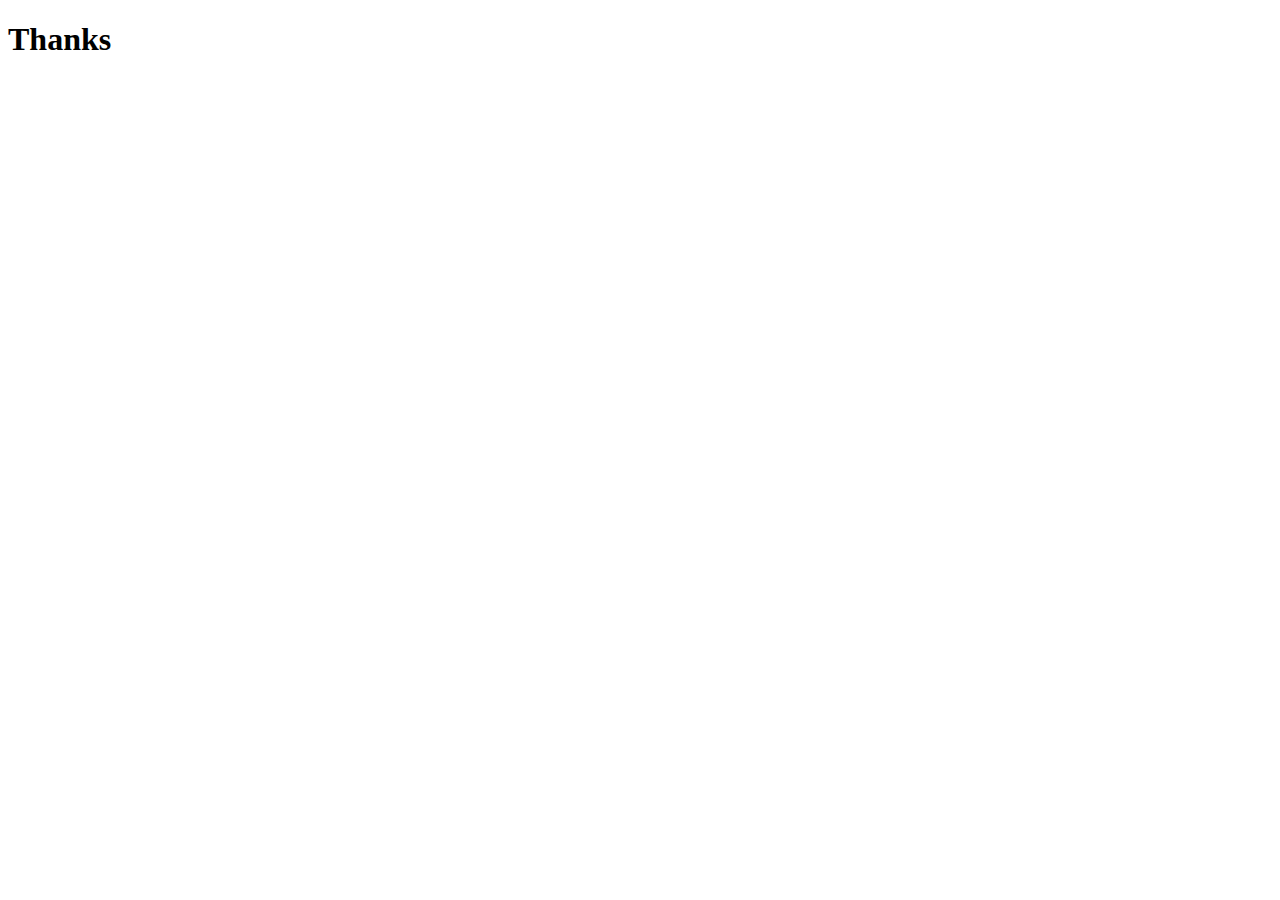
==== thanks.html @ 80386b15 "form activeted" ====
<!DOCTYPE html>
<html lang="en">
<head>
    <meta charset="UTF-8">
    <meta http-equiv="X-UA-Compatible" content="IE=edge">
    <meta name="viewport" content="width=device-width, initial-scale=1.0">
    <title>Thanks</title>
</head>
<body>
    <h1>Thanks</h1>
</body>
</html>
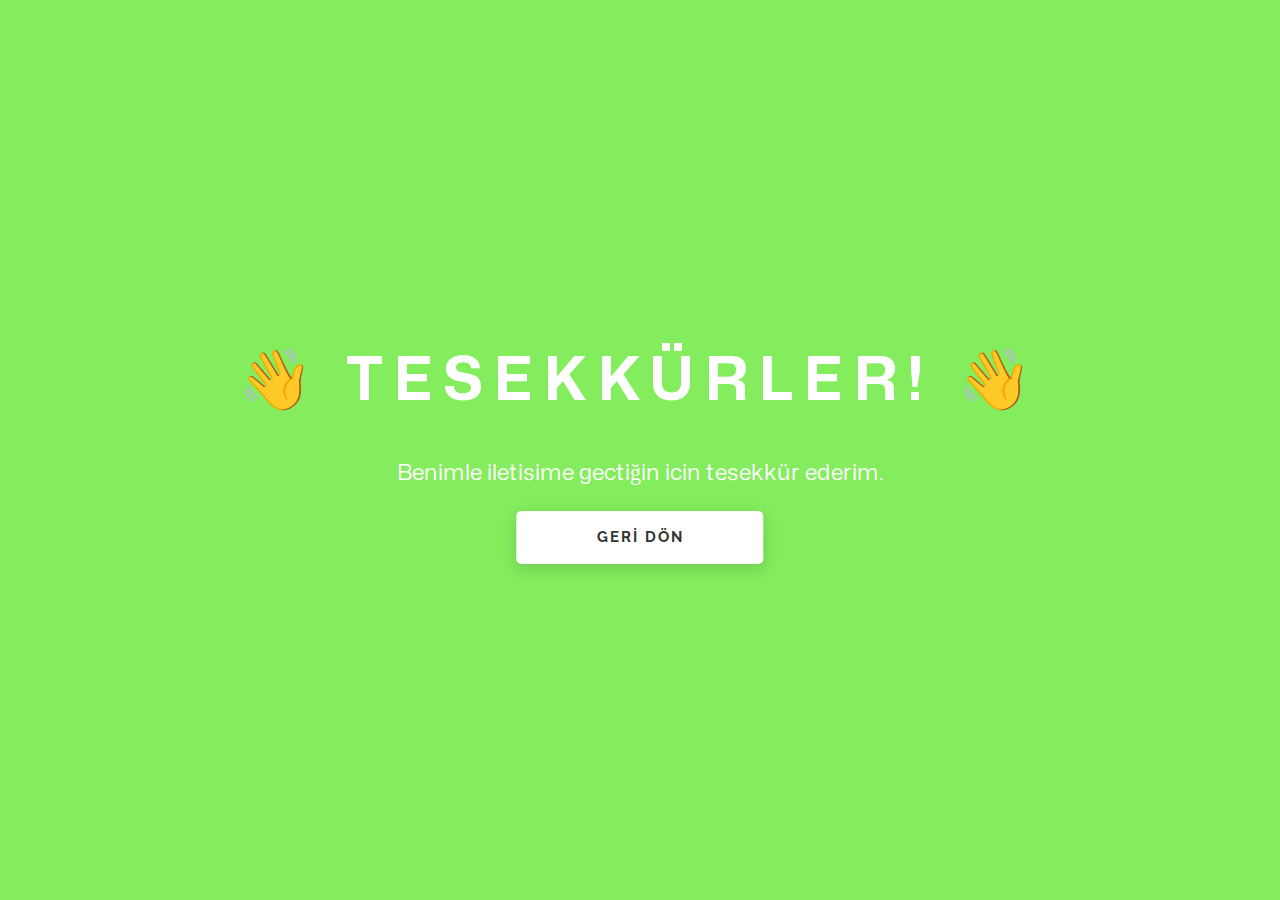
==== commit 788ff120: "thanks.html edited" ====
--- a/thanks.html
+++ b/thanks.html
@@ -1,12 +1,62 @@
 <!DOCTYPE html>
-<html lang="en">
-<head>
-    <meta charset="UTF-8">
-    <meta http-equiv="X-UA-Compatible" content="IE=edge">
-    <meta name="viewport" content="width=device-width, initial-scale=1.0">
-    <title>Thanks</title>
-</head>
-<body>
-    <h1>Thanks</h1>
-</body>
-</html>+<html lang="tr">
+  <head>
+    <meta charset="UTF-8" />
+    <meta name="viewport" content="width=device-width, initial-scale=1.0" />
+    <title>Mustafa Köle | Tesekkürler</title>
+    <meta name="keyword" content="Mustafa Köle | Kisisel Web Sitesi" />
+    <meta name="description" content="Mustafa Köle | Kisisel Web Sitesi" />
+    <link rel="icon" href="favicon/favicon.ico" />
+    <!-- Google Fonts -->
+    <link rel="preconnect" href="https://fonts.googleapis.com" />
+    <link rel="preconnect" href="https://fonts.gstatic.com" crossorigin />
+    <link
+      href="https://fonts.googleapis.com/css2?family=Open+Sans:wght@400;700&display=swap"
+      rel="stylesheet"
+    />
+    <link
+      href="https://fonts.googleapis.com/css2?family=Montserrat:wght@100&family=Raleway:ital,wght@0,100;0,500;1,100&display=swap"
+      rel="stylesheet"
+    />
+    <!-- Font Awesome -->
+    <link
+      rel="stylesheet"
+      href="https://cdnjs.cloudflare.com/ajax/libs/font-awesome/6.1.1/css/all.min.css"
+    />
+    <!-- CSS -->
+    <link rel="stylesheet" href="global.css" />
+    <link rel="stylesheet" href="main.css" />
+    <style>
+      @font-face {
+        font-family: "Mona Sans";
+        src: url("Mona-Sans/Mona-Sans.woff2");
+      }
+      h1,
+      p,
+      label {
+        font-family: "Mona Sans" !important;
+      }
+    </style>
+  </head>
+  <body>
+      <section id="home" class="home-hero">
+        <div class="home-content">
+          <h1 class="heading-primary thanks">&#128075; Tesekkürler! &#128075;</h1>
+          <div class="home-info">
+            <p class="text-primary">
+              Benimle iletisime gectiğin icin tesekkür ederim.
+            </p>
+          </div>
+          <div class="home-cta">
+            <a
+              href="https://mustafakole.dev"
+              class="btn1 btn1-bg"
+              target="_blank"
+              >Geri dön</a
+            >
+          </div>
+        </div>
+        
+      </section>
+  </body>
+</html>
--- a/global.css
+++ b/global.css
@@ -0,0 +1,104 @@
+/* Text */
+.text-center {
+    text-align: center;
+}
+
+.heading-small {
+    font-size: 1.25rem;
+}
+.heading-medium {
+    font-size: 1.5rem;
+}
+.heading-big {
+    font-size: 1.75rem;
+}
+
+
+/* Colors */
+
+.bg-dark-blue {
+    background: #062e51;
+}
+.bg-light-blue {
+    background: #336ea2;
+}
+.bg-lime-green {
+    background: #49D117;
+}
+.bg-midnight-purple {
+    background: #280137;
+}
+/* Buttons */
+.btn {
+    margin-top: 1.25rem;
+    padding: 0.8rem 3rem;
+    border-radius: 6px;
+    letter-spacing: 0.5px;
+}
+.btn1 {
+    background: #fff;
+    color: #333;
+    text-transform: uppercase;
+    letter-spacing: 2px;
+    display: inline-block;
+    font-weight: 700;
+    border-radius: 5px;
+    box-shadow: 0 5px 15px 0 rgba(0, 0, 0, 0.15);
+    transition: all 0.9s;
+}
+.btn1:hover {
+    transform: translateY(-7px);
+    background-color: rgba(255, 255, 255, 0.5);
+}
+.btn1-bg {
+    padding: 1.5rem 8rem;
+    font-size: 1.5rem;
+}
+.btn-primary {
+    background: #336ea2;
+}
+.btn-primary:hover {
+    color: #336ea2;
+    background: #fff;
+    border: 0.5px solid #336ea2;
+}
+.btn-dark {
+    background: #333;
+}
+
+.btn-dark:hover {
+    color: #333;
+    background: #fff;
+    border: 0.5px solid #333;
+}
+.btn-block {
+    width: 100%;
+    text-align: center;
+}
+/* Container */
+
+.container {
+    max-width: 1100px;
+    margin: 0 auto;
+}
+.sec-pad {
+    padding: 12rem 0;
+}
+
+/* Forms */
+.form-group {
+    padding: 0.25rem 0;
+}
+.form-group label {
+    display: block;
+}
+.form-control {
+    width: 100%;
+    padding: 0.5rem;
+    font-size: 1rem;
+    resize: none;
+    border: 3px solid #49D117;
+    border-radius: 10px;
+}
+
+ --- a/main.css
+++ b/main.css
@@ -0,0 +1,767 @@
+* {
+    margin: 0;
+    padding: 0;
+    box-sizing: inherit;
+}
+*,
+*::after,
+*::before {
+    margin: 0;
+    padding: 0;
+    box-sizing: inherit;
+}
+html {
+    font-family: 'Raleway', sans-serif;
+    scroll-behavior: smooth;
+    font-size: 62.6%;
+}
+body {
+    box-sizing: border-box;
+    position: relative;
+    line-height: 1.5;
+    font-family: 'Raleway', sans-serif;
+    overflow-x: hidden;
+    overflow-y: scroll;
+}
+mark {
+    background-color: #17D1C5;
+}
+a {
+    text-decoration: none;
+    color: #fff;
+}
+input:focus,
+button:focus,
+a:focus,
+textarea:focus {
+    outline: none;
+}
+/* Header */      
+.nav-container {
+    display: none;
+}
+.header {
+    position: fixed;
+    width: 100%;
+    z-index: 1000;
+    background: #74d5ed;
+    box-shadow: 0 10px 100px rgba(0, 0, 0, 0.1);
+    font-family: 'Montserrat', sans-serif;
+}
+.header-content {
+    display: flex;
+    align-items: center;
+    justify-content: space-between;
+    padding: 1em 5em;
+    font-size: .7em;
+}
+.header-main ul {
+    list-style-type: none;
+}
+.header-logo-container {
+    display: flex;
+    align-items: center;
+    cursor: default;
+    color: #333;
+    transition: all 0.4s ease-in-out;
+}
+.header-logo-container:hover {
+    color: rgba(255, 255, 255, 0.9);
+}
+.header-logo-sub {
+        font-size: 1.8rem;
+        text-transform: uppercase;
+        font-weight: 800;
+        letter-spacing: 1px;
+        padding: 0 0 0 1.5em;
+        white-space: nowrap;
+}
+
+.header .header-content .header-main ul li {
+    line-height: 1;
+    margin-left: 1em;
+    padding-left: 1em;
+}
+
+.header_links {
+    display: flex;
+}
+.header_link {
+    padding: 0.2em 0.2em;
+    display: inline-block;
+    font-size: 1.6rem;
+    color: #333;
+    text-transform: uppercase;
+    letter-spacing: 1px;
+    padding: 2.2rem 3rem;
+    font-weight: 700;
+    transition: all 0.3s ;
+    flex: 1 1;
+    overflow: hidden;
+}
+.header_link:hover {
+    color: rgba(255, 255, 255, 0.9);
+}
+
+.header-logo-img-cont {
+    width: 5rem;
+    height: 5rem;
+    border-radius: 50px;
+    overflow: hidden;
+    margin-right: 1.5rem;
+    background: #0062b9;
+}
+.header-logo-img {
+    width: 100%;
+    height: 100%;
+    -o-object-fit: cover;
+    object-fit: cover;
+    -o-object-position: center;
+    object-position: center;
+    display: block;
+}
+
+/* mobil için navbar */
+
+
+
+/* Home Section */
+
+.home-hero {
+    color: #fff;
+    background: #83ED5D;
+    background-position: center;
+    height: 100vh;
+    min-height: 80rem;
+    max-height: 120rem;
+    position: relative;
+}
+.home-content {
+    position: absolute;
+    top: 50%;
+    left: 50%;
+    transform: translate(-50%, -50%);
+    max-width: 90rem;
+    width: 92%;
+}
+.home-info {
+    margin: 3rem auto 0 auto;
+    max-width: 90rem;
+}
+.home-info .text-primary {
+    color: #fff;
+    font-size: 2.2rem;
+    text-align: center;
+    width: 100%;
+    line-height: 1.6;
+}
+.home-cta {
+    margin-top: 2rem;
+    text-align: center;
+}
+/* home section mouse scroll */
+.mouse {
+    width: 25px;
+    height: 40px;
+    border: 2px solid black;
+    border-radius: 60px;
+    position: absolute;
+    overflow: hidden;
+    transform: rotateX(180deg);
+}
+.mouse::before {
+    content: "";
+    width: 5px;
+    height: 5px;
+    position: absolute;
+    bottom: 7px;
+    left: 50%;
+    transform: translateX(-50%);
+    background-color: black;
+    border-radius: 50%;
+    opacity: 1;
+    animation: wheel 1.3s infinite;
+    -webkit-animation: wheel 1.3s infinite;
+}
+.home-mouse-scroll-cont {
+    position: absolute;
+    bottom: 12%;
+    left: 50%;
+    transform: translateX(-50%);
+}
+.home-mouse-scroll-cont .mouse a {
+    cursor: pointer;
+}
+/* home section mouse scroll bitis */
+.home-socials {
+    position: absolute;
+    top: 50%;
+    border: 2px solid #eee;
+    border-left: 2px solid #eee;
+    transform: translateY(-50%);
+}
+.home-social {
+    width: 5rem;
+}
+.home-social-icon-link {
+    width: 100%;
+    display: block;
+    padding: 1.2rem;
+    border-bottom: 2px solid #eee;
+    transition: background 0.3s;
+}
+.home-social-icon-link:hover {
+    background: rgba(255, 255, 255, 0.1);
+}
+.home-social-icon-link-bd-none {
+    border-bottom: 0;
+}
+.home-social-icon {
+    width: 100%;
+}
+.heading-primary {
+    font-size: 7rem;
+    text-transform: uppercase;
+    letter-spacing: 10px;
+    text-align: center;
+}
+
+/* About */
+
+.about {
+    background: #FFDDC5;
+    position: relative;
+    min-height: 100vh;
+}
+.sec-pad {
+    padding: 8rem 0;
+}
+.main-container {
+    max-width: 120rem;
+    margin: auto;
+    width: 92%;
+}
+.heading-sec--mb-med {
+    margin-bottom: 9rem;
+}
+.heading-sec--main {
+    display: block;
+    font-size: 4rem;
+    text-transform: uppercase;
+    letter-spacing: 1px;
+    letter-spacing: 3px;
+    text-align: center;
+    margin-bottom: 3.5rem;
+    position: relative;
+}
+.heading-sec--main::after {
+    content: "";
+    position: absolute;
+    top: calc(100% + 1.5rem);
+    height: 5px;
+    width: 3rem;
+    background: white;
+    left: 50%;
+    transform: translateX(-50%);
+    border-radius: 5px;
+}
+.heading-sec--sub {
+    display: block;
+    text-align: center;
+    color: black;
+    font-family: 'Montserrat', sans-serif;
+    font-size: 2rem;
+    font-weight: 900;
+    max-width: 80rem;
+    margin: auto;
+    line-height: 1.6;
+}
+
+.about-content {
+    display: grid;
+    grid-template-columns: 1fr 1fr;
+    row-gap: 10rem;
+}
+.about-content-title {
+    font-weight: 700;
+    font-size: 2.8rem;
+    margin-bottom: 3rem;
+    text-align: center;
+    text-transform: capitalize;
+}
+.about-content-details-para {
+    font-size: 1.6rem;
+    color: black;
+    max-width: 60rem;
+    line-height: 1.7;
+    margin-bottom: 1rem;
+    padding: 0 2rem 0 2rem;
+}
+.about-content-details-para-h1 {
+    font-weight: 700;
+    margin: 0 3px;
+}
+.about-content-detatils-para:last-child {
+    margin-bottom: 4rem;
+}
+.about-content-interested {
+    padding-left: 3rem;
+}
+
+
+
+/* about section mouse scroll */
+.mouse1 {
+    width: 25px;
+    height: 40px;
+    border: 2px solid #49D117;
+    border-radius: 60px;
+    position: absolute;
+    overflow: hidden;
+    transform: rotateX(180deg);
+    bottom: 35px;
+}
+.mouse1::before {
+    content: "";
+    width: 5px;
+    height: 5px;
+    position: absolute;
+    bottom: 7px;
+    left: 50%;
+    transform: translateX(-50%);
+    background-color: #49D117;
+    border-radius: 50%;
+    opacity: 1;
+    animation: wheel 1.3s infinite;
+    -webkit-animation: wheel 1.3s infinite;
+}
+.about-mouse-scroll-cont {
+    position: absolute;
+    bottom: 3%;
+    left: 50%;
+    transform: translateX(-50%);
+}
+
+.about-mouse-scroll-cont .mouse1 a {
+    cursor: pointer;
+}
+/* about section mouse scroll bitis */
+
+
+/* Skills */
+.interested {
+    display: flex;
+    flex-wrap: wrap;
+    justify-content: center;
+}
+.interested_interes {
+    padding: 1rem 2rem;
+    margin-bottom: 1.5rem;
+    margin-right: 1.5rem;
+    font-size: 1.6rem;
+    background: rgba(0, 0, 0, 0.9);
+    border-radius: 5px;
+    font-weight: 600;
+    color: #fff;
+    text-transform: uppercase;
+    transition: all 0.3s;
+}
+.interested_interes:hover{
+    background: rgba(0, 0, 0, 1);
+    transform: translateY(-4px);
+}
+
+/* skills section mouse scroll */
+.mouse2 {
+    width: 25px;
+    height: 40px;
+    border: 2px solid #FFDDC5;
+    border-radius: 60px;
+    position: absolute;
+    overflow: hidden;
+    transform: rotateX(180deg);
+}
+.mouse2::before {
+    content: "";
+    width: 5px;
+    height: 5px;
+    position: absolute;
+    bottom: 7px;
+    left: 50%;
+    transform: translateX(-50%);
+    background-color: #FFDDC5;
+    border-radius: 50%;
+    opacity: 1;
+    animation: wheel 1.3s infinite;
+    -webkit-animation: wheel 1.3s infinite;
+}
+.skills-mouse-scroll-cont {
+    position: absolute;
+    bottom: 12%;
+    left: 50%;
+    transform: translateX(-50%);
+}
+.skills-mouse-scroll-cont .mouse2 a {
+    cursor: pointer;
+}
+
+/* skills section mouse scroll bitis */
+
+/* Skills */
+
+.skills {
+    color: #fff;
+    background: rgba(255, 175, 64);
+    background-position: center;
+    height: 100vh;
+    min-height: 80rem;
+    max-height: 120rem;
+    position: relative;
+}
+/* Footer */
+
+footer {
+    text-align: center;
+    padding: 1rem;
+    background-color: #fa8072;
+    color: white;
+}
+footer p {
+    margin: 4px;
+    font-size: 1.6rem;
+    font-style: italic;
+    color: #70FADA;
+    font-weight: 600;
+}
+footer .copyrigt {
+    font-weight: 100;
+}
+.footer-socials {
+    display: flex;
+    flex-direction: row;
+    justify-content: center;
+}
+
+.footer-social-icon-link {
+    width: 3%;
+    display: block;
+    padding: 1.2rem;
+    transition: background 0.3s;
+}
+.footer-social-icon-link:hover {
+    background: rgba(255, 255, 255, 0.1);
+}
+.footer-social-icon {
+    width: 1.9em;
+}
+
+/* Contacts */
+
+.heading-sec--main_lt {
+    color: #fff;
+}
+.heading-sec--main_lt::after {
+    content: "";
+    background: rgb(255, 175, 64) !important;
+}
+.contact {
+    background: linear-gradient(to right, rgba(0, 98, 185, 0.8), rgba(0, 98, 185, 0.8));
+    background-size: cover;
+    background-position: center;
+    position: relative;
+}
+.heading-sec--sub_lt {
+    color: #eee;
+}
+.contact-form--container {
+    box-shadow: 0 0 10px rgba(0, 0, 0, 0.1);
+    background: white;
+    padding: 4rem;
+    margin-top: 6rem;
+    max-width: 80rem;
+    text-align: right;
+    width: 95%;
+    border-radius: 10px;
+    margin: 5rem auto 0 auto;
+}
+.contact-form--field {
+    margin-bottom: 4rem;
+}
+.contact-form--label {
+    color: #666;
+    font-size: 1.4rem;
+    letter-spacing: 1px;
+    font-weight: 700;
+    margin-bottom: 1rem;
+    display:block;
+    text-align: left;
+}
+.contact-form--input {
+    color: #333;
+    padding: 2rem;
+    width: 100%;
+    border: 1px solid #ebebeb;
+    font-size: 1.6rem;
+    letter-spacing: 0px;
+    background-color: #f0f0f0;
+    border-radius: 10px;
+    font-weight: 600;
+}
+.contact-form--input::placeholder {
+    color: black;
+    font-weight: 400;
+    font-size: 1.6rem;
+}
+.contact-btn {
+    background: #0062b9;
+    color: #fff;
+    text-transform: uppercase;
+    letter-spacing: 3px;
+    display: inline-block;
+    font-weight: 400;
+    border-radius: 5px;
+    box-shadow: 0 5px 15px 0 rgba(0, 0, 0, 0.15);
+    transition: transform 0.3s;
+    width: 30%;
+    padding: 2rem 4rem;
+    font-size: 1.6rem;
+}
+.contact-btn:hover {
+    transform: translateY(-3px);
+}
+
+/* contact section mouse scroll */
+
+.mouse3 {
+    width: 25px;
+    height: 40px;
+    border: 2px solid #ffaf40;
+    border-radius: 60px;
+    position: relative;
+    top: -27px;
+    overflow: hidden;
+}
+.mouse3::before {
+    content: "";
+    width: 5px;
+    height: 5px;
+    position: absolute;
+    bottom: 7px;
+    left: 50%;
+    transform: translateX(-50%);
+    background-color: #ffaf40;
+    border-radius: 50%;
+    opacity: 1;
+    animation: wheel 1.3s infinite;
+    -webkit-animation: wheel 1.3s infinite;
+}
+.contact-mouse-scroll-cont {
+    position: absolute;
+    bottom: 2%;
+    right: 2%;
+    transform: translateX(-50%);
+}
+@keyframes wheel {
+    to {
+        opacity: 0;
+        bottom: 27px;
+    }
+}
+.contact-mouse-scroll-cont .mouse3 a {
+    cursor: pointer;
+}
+/* contact section mouse scroll bitis */
+@media screen and (max-width:900px) {
+    .overflowx-hidden {
+        overflow-x: hidden;
+    }
+    .header {
+        display: none;
+    }
+    .home-socials {
+        display: none;
+    }
+    .nav-container ul li a {
+        text-decoration: none;
+        color: #333;
+        opacity:0.7;
+        font-size: 1.7em;
+        font-weight: 650;
+        transition: 200ms;
+    }
+    .nav-container ul li a:hover {
+        opacity:0.5;
+    }
+    .nav-container ul {
+        padding: 0;
+        list-style-type: none;
+    }
+    .nav-text {
+        position: relative;
+        left: 60px;
+        top: -3px;
+        padding: 0.2em 0.2em;
+        display: inline-block;
+        font-size: 1.6rem;
+        color: #70FADA;
+        text-transform: uppercase;
+        letter-spacing: 1px;
+        padding: 2.2rem 3rem;
+        font-weight: 700;
+        transition: color 0.3s;
+        flex: 1 1;
+        overflow: hidden;
+    }  
+    .nav-container {
+        width: 100vw;
+        Display: flex;
+        justify-content: center;
+        align-items: center;
+        z-index: 1100;
+    }
+    .nav-content {
+        width: 100vw;
+        height: 91%;
+        background-color: black;
+        overflow: hidden;
+    }
+    nav {
+        background-color: #1E1E23;
+        height: 65px;
+    }
+    .heading-primary {
+        position: relative;
+        top: -100px;
+    }
+    .home-info {
+        position: relative;
+        top: -80px;
+    }
+    .home-cta {
+        position: relative;
+        top: -50px;
+    }
+    #menuToggle {
+        display: flex;
+        flex-direction: column;
+        position: absolute;
+        top: 25px;
+        left: 25px;
+        z-index: 1100;
+        -webkit-user-select: none;
+        user-select: none;
+    }
+    .home-mouse-scroll-cont, .about-mouse-scroll-cont, .skills-mouse-scroll-cont {
+        display: none;
+    }
+      
+    #menuToggle input {
+        display: flex;
+        width: 40px;
+        height: 32px;
+        position: absolute;
+        cursor: pointer;
+        top: -9px;
+        opacity: 0;
+        z-index: 1600;
+    }  
+    #menuToggle span {
+        display: flex;
+        width: 35px;
+        height: 5px;
+        margin-bottom: 5px;
+        position: relative;
+        left: 4px;
+        top: -5px;
+        background: #ffffff;
+        border-radius: 3px;
+        z-index: 1600;
+        transform-origin: 5px 0px;
+        transition: transform 0.5s cubic-bezier(0.77,0.2,0.05,1.0),
+                    background 0.5s cubic-bezier(0.77,0.2,0.05,1.0),
+                    opacity 0.55s ease;
+    }
+      
+    #menuToggle span:first-child {
+        transform-origin: 0% 0%;
+    }  
+    #menuToggle span:nth-last-child(2) {
+        transform-origin: 0% 100%;
+    }
+      
+    #menuToggle input:checked ~ span {
+        opacity: 1;
+        transform: rotate(45deg) translate(-3px, -1px);
+        background: #36383F;
+    }
+    #menuToggle input:checked ~ span:nth-last-child(3) {
+        opacity: 0;
+        transform: rotate(0deg) scale(0.2, 0.2);
+    }
+    #menuToggle input:checked ~ span:nth-last-child(2) {
+        transform: rotate(-45deg) translate(0, -1px);
+    }
+    #menu {
+        position: absolute;
+        width: 170px;
+        height: 400px;
+        box-shadow: 0 0 10px #85888C;
+        margin: -50px 0 0 -50px;
+        padding: 50px;
+        padding-top: 125px;
+        background-color: #9BF3F0;
+        -webkit-font-smoothing: antialiased;
+        transform-origin: 0% 0%;
+        transform: translate(-100%, 0);
+        transition: transform 0.5s cubic-bezier(0.77,0.2,0.05,1.0);
+    }  
+    #menu li {
+        padding: 10px 0;
+        transition-delay: 2s;
+    }  
+    #menuToggle input:checked ~ ul {
+        transform: none;
+    }
+    .education-life {
+        position: relative;
+        right: 2em;
+    }
+    #skills .heading-sec--main {
+        font-size: 2em;
+    }
+    #skills .about-content-main {
+        display: none;
+    }
+    .about-content {
+        display: flex;
+    }
+    .about-content-interested {
+        padding-left: 1rem;
+    }
+    .contact-form--container .contact-btn {
+        background: black;
+        color: #fff;
+        text-transform: uppercase;
+        letter-spacing: 1px;
+        display: block;
+        font-weight: 600;
+        border-radius: 5px;
+        box-shadow: 0 5px 15px 0 rgba(0, 0, 0, 0.15);
+        transition: transform 0.3s;
+        width: 60%;
+        font-size: 1.6rem;
+    }
+    .footer-socials {
+        display: flex;
+        flex-direction: row;
+        justify-content: center;
+    }
+    .footer-social-icon {
+        width: 1em;
+    }
+}
+
+
+.thanks {
+    font-size: 6em;
+}